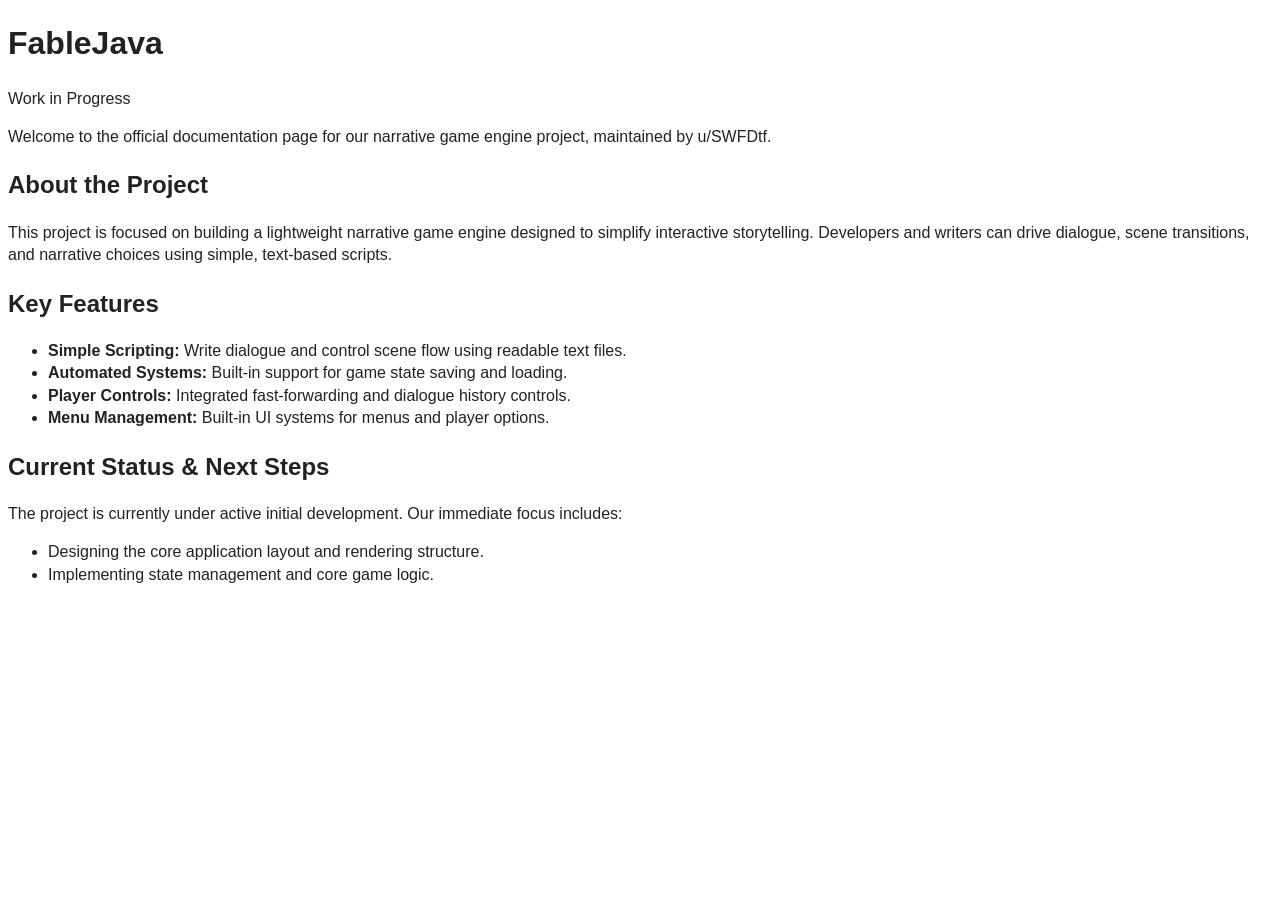
==== docs/index.html @ fe9fb600 "Added Docs" ====
<!DOCTYPE html>
<html lang="en">
<head>
  <meta charset="UTF-8">
  <meta name="viewport" content="width=device-width, initial-scale=1.0">
  <title>Project Overview</title>
  <link rel="stylesheet" type="text/css" href="css/style.css">
</head>
<body>
<div class="container">
  <h1>FableJava</h1>
  <div class="badge">Work in Progress</div>

  <p>Welcome to the official documentation page for our narrative game engine project, maintained by <span class="author">u/SWFDtf</span>.</p>

  <h2>About the Project</h2>
  <p>This project is focused on building a lightweight narrative game engine designed to simplify interactive storytelling. Developers and writers can drive dialogue, scene transitions, and narrative choices using simple, text-based scripts.</p>

  <h2>Key Features</h2>
  <ul>
    <li><strong>Simple Scripting:</strong> Write dialogue and control scene flow using readable text files.</li>
    <li><strong>Automated Systems:</strong> Built-in support for game state saving and loading.</li>
    <li><strong>Player Controls:</strong> Integrated fast-forwarding and dialogue history controls.</li>
    <li><strong>Menu Management:</strong> Built-in UI systems for menus and player options.</li>
  </ul>

  <h2>Current Status & Next Steps</h2>
  <p>The project is currently under active initial development. Our immediate focus includes:</p>
  <ul>
    <li>Designing the core application layout and rendering structure.</li>
    <li>Implementing state management and core game logic.</li>
  </ul>
</div>
</body>
</html>
---- docs/css/style.css ----
/*! HTML5 Boilerplate v9.0.1 | MIT License | https://html5boilerplate.com/ */

/* main.css 3.0.0 | MIT License | https://github.com/h5bp/main.css#readme */
/*
 * What follows is the result of much research on cross-browser styling.
 * Credit left inline and big thanks to Nicolas Gallagher, Jonathan Neal,
 * Kroc Camen, and the H5BP dev community and team.
 */

/* ==========================================================================
   Base styles: opinionated defaults
   ========================================================================== */

html {
  color: #222;
  font-size: 1em;
  line-height: 1.4;
  font-family: Helvetica;
}

/*
 * Remove text-shadow in selection highlight:
 * https://twitter.com/miketaylr/status/12228805301
 *
 * Customize the background color to match your design.
 */

::-moz-selection {
  background: #b3d4fc;
  text-shadow: none;
}

::selection {
  background: #b3d4fc;
  text-shadow: none;
}

/*
 * A better looking default horizontal rule
 */

hr {
  display: block;
  height: 1px;
  border: 0;
  border-top: 1px solid #ccc;
  margin: 1em 0;
  padding: 0;
}

/*
 * Remove the gap between audio, canvas, iframes,
 * images, videos and the bottom of their containers:
 * https://github.com/h5bp/html5-boilerplate/issues/440
 */

audio,
canvas,
iframe,
img,
svg,
video {
  vertical-align: middle;
}

/*
 * Remove default fieldset styles.
 */

fieldset {
  border: 0;
  margin: 0;
  padding: 0;
}

/*
 * Allow only vertical resizing of textareas.
 */

textarea {
  resize: vertical;
}

/* ==========================================================================
   Author's custom styles
   ========================================================================== */

/* ==========================================================================
   Helper classes
   ========================================================================== */

/*
 * Hide visually and from screen readers
 */

.hidden,
[hidden] {
  display: none !important;
}

/*
 * Hide only visually, but have it available for screen readers:
 * https://snook.ca/archives/html_and_css/hiding-content-for-accessibility
 *
 * 1. For long content, line feeds are not interpreted as spaces and small width
 *    causes content to wrap 1 word per line:
 *    https://medium.com/@jessebeach/beware-smushed-off-screen-accessible-text-5952a4c2cbfe
 */

.visually-hidden {
  border: 0;
  clip: rect(0, 0, 0, 0);
  height: 1px;
  margin: -1px;
  overflow: hidden;
  padding: 0;
  position: absolute;
  white-space: nowrap;
  width: 1px;
  /* 1 */
}

/*
 * Extends the .visually-hidden class to allow the element
 * to be focusable when navigated to via the keyboard:
 * https://www.drupal.org/node/897638
 */

.visually-hidden.focusable:active,
.visually-hidden.focusable:focus {
  clip: auto;
  height: auto;
  margin: 0;
  overflow: visible;
  position: static;
  white-space: inherit;
  width: auto;
}

/*
 * Hide visually and from screen readers, but maintain layout
 */

.invisible {
  visibility: hidden;
}

/*
 * Clearfix: contain floats
 *
 * The use of `table` rather than `block` is only necessary if using
 * `::before` to contain the top-margins of child elements.
 */

.clearfix::before,
.clearfix::after {
  content: "";
  display: table;
}

.clearfix::after {
  clear: both;
}

/* ==========================================================================
   EXAMPLE Media Queries for Responsive Design.
   These examples override the primary ('mobile first') styles.
   Modify as content requires.
   ========================================================================== */

@media only screen and (min-width: 35em) {
  /* Style adjustments for viewports that meet the condition */
}

@media print,
  (-webkit-min-device-pixel-ratio: 1.25),
  (min-resolution: 1.25dppx),
  (min-resolution: 120dpi) {
  /* Style adjustments for high resolution devices */
}

/* ==========================================================================
   Print styles.
   Inlined to avoid the additional HTTP request:
   https://www.phpied.com/delay-loading-your-print-css/
   ========================================================================== */

@media print {
  *,
  *::before,
  *::after {
    background: #fff !important;
    color: #000 !important;
    /* Black prints faster */
    box-shadow: none !important;
    text-shadow: none !important;
  }

  a,
  a:visited {
    text-decoration: underline;
  }

  a[href]::after {
    content: " (" attr(href) ")";
  }

  abbr[title]::after {
    content: " (" attr(title) ")";
  }

  /*
   * Don't show links that are fragment identifiers,
   * or use the `javascript:` pseudo protocol
   */
  a[href^="#"]::after,
  a[href^="javascript:"]::after {
    content: "";
  }

  pre {
    white-space: pre-wrap !important;
  }

  pre,
  blockquote {
    border: 1px solid #999;
    page-break-inside: avoid;
  }

  tr,
  img {
    page-break-inside: avoid;
  }

  p,
  h2,
  h3 {
    orphans: 3;
    widows: 3;
  }

  h2,
  h3 {
    page-break-after: avoid;
  }
}
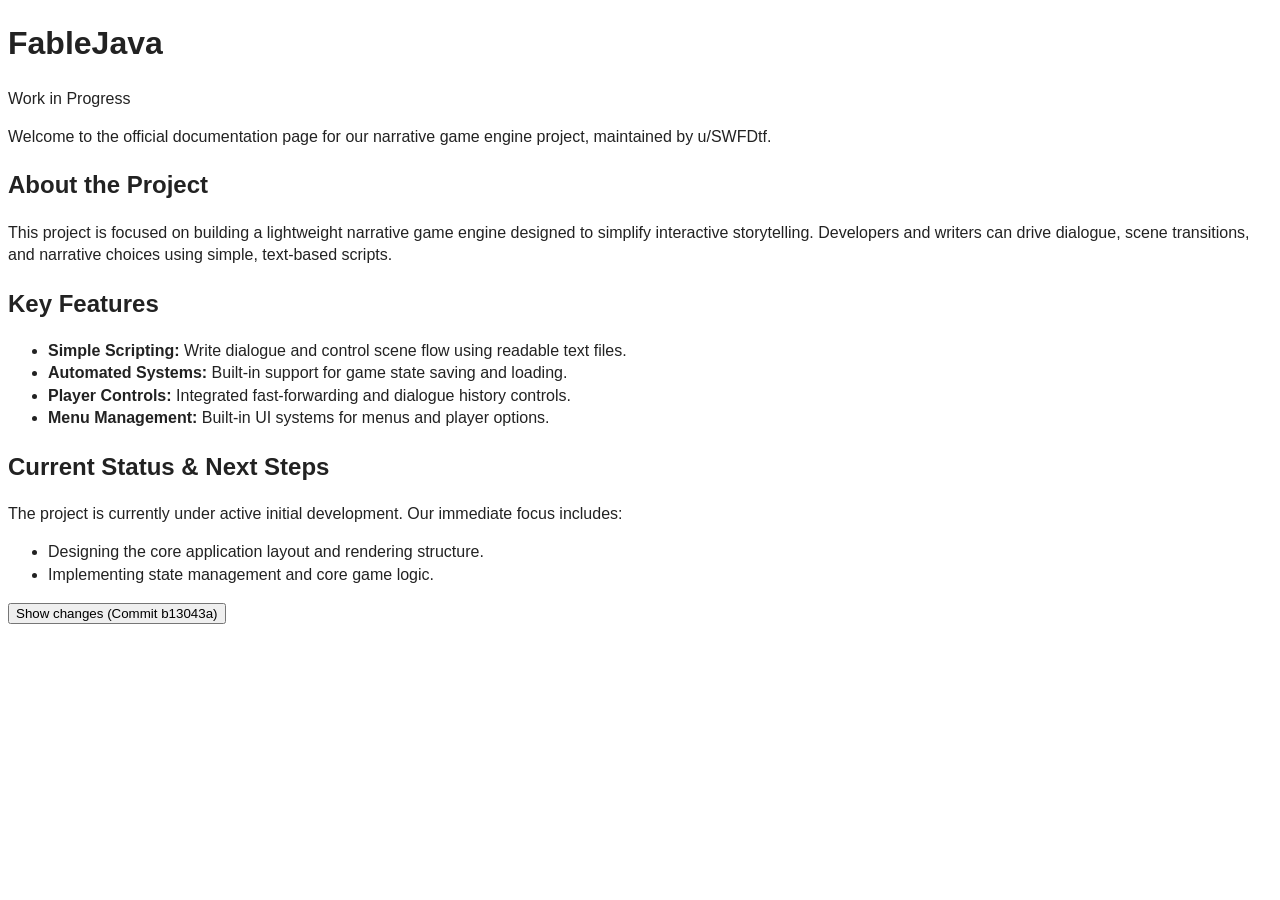
==== commit c9080f8b: "Updated docs" ====
--- a/docs/index.html
+++ b/docs/index.html
@@ -30,6 +30,9 @@
     <li>Designing the core application layout and rendering structure.</li>
     <li>Implementing state management and core game logic.</li>
   </ul>
+  <button type="button" class="btn" onclick="window.location.href='commit/b13043a64744465b237e6bc5bd476854cfed5fa1.html'">
+    Show changes (Commit b13043a)
+  </button>
 </div>
 </body>
 </html>
